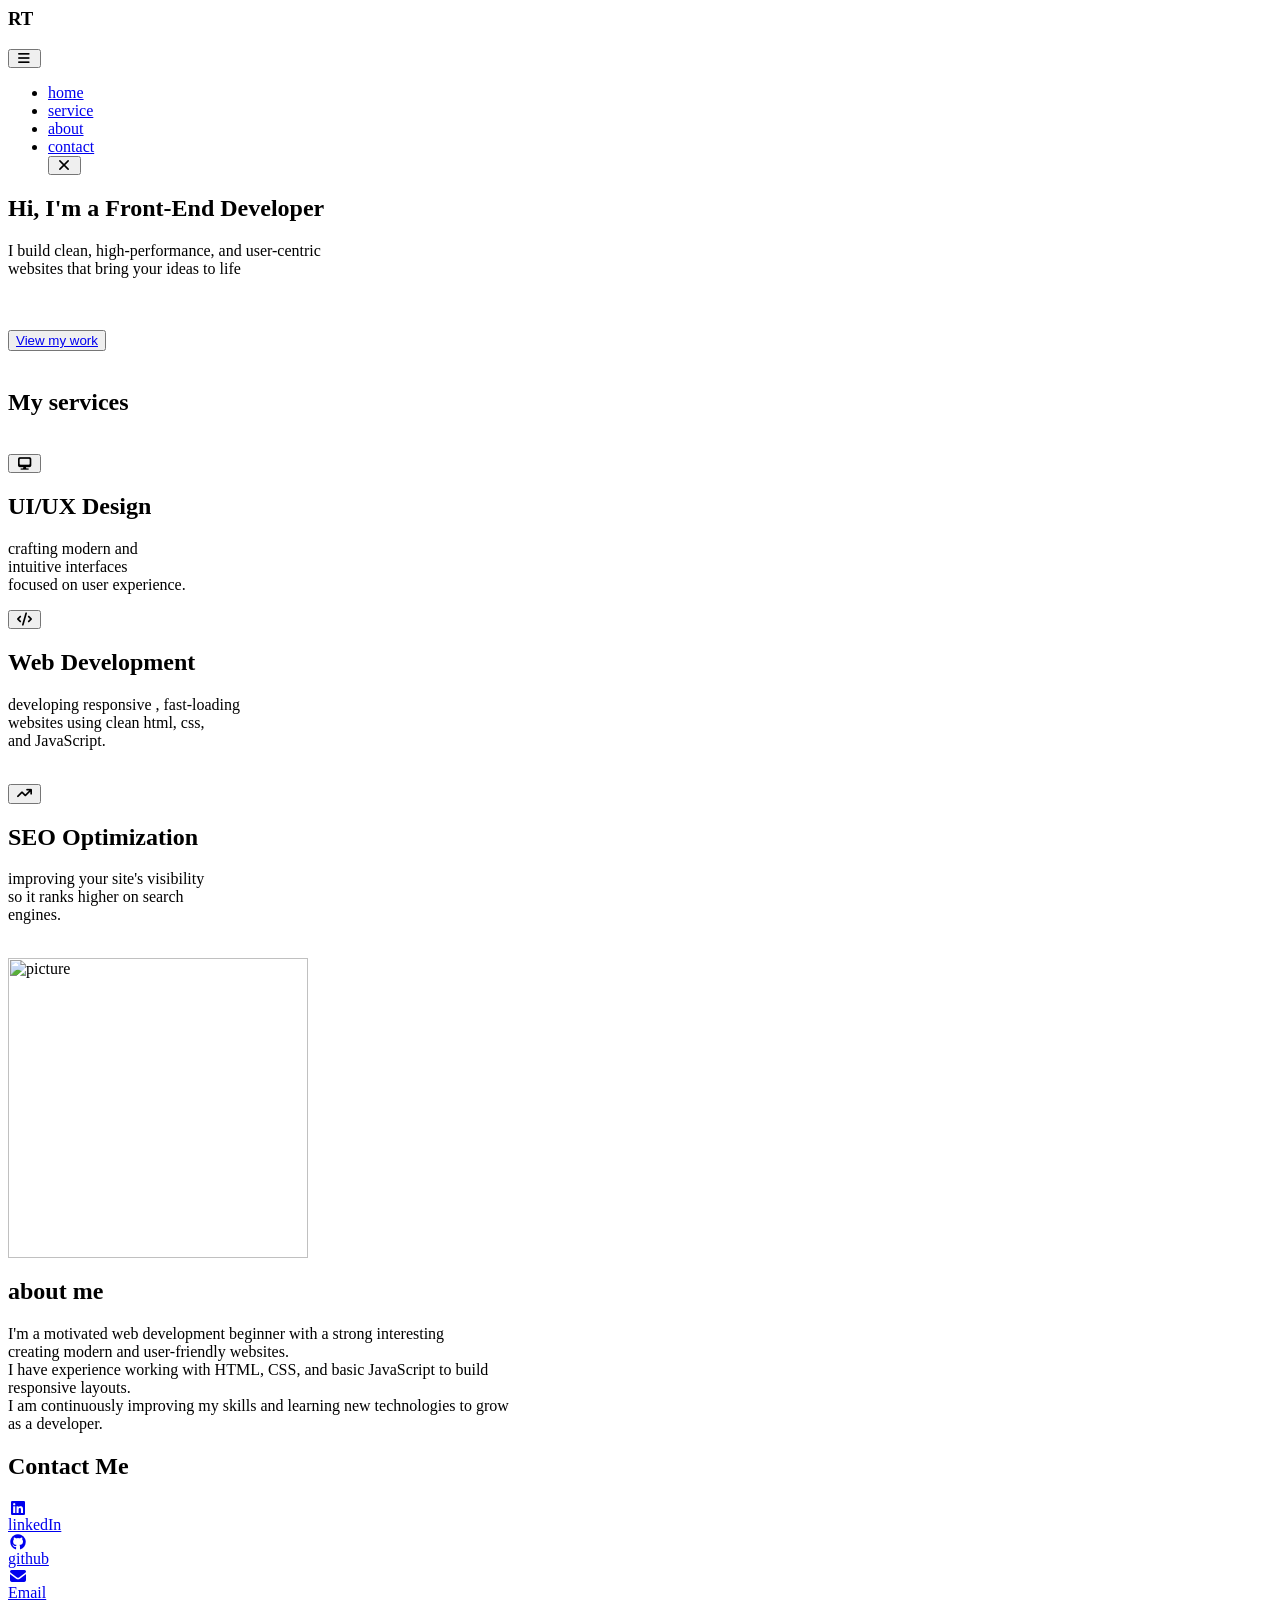
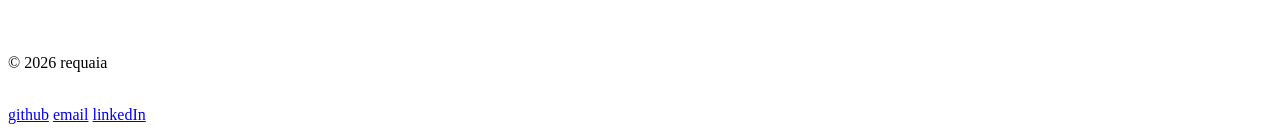
==== index.html @ fc8d2ca3 "Rename index.html.html to index.html" ====
<html lang="en">
<head>
    <meta charset="UTF-8">
    <meta http-equiv="X-UA-Compatible" content="IE=edge">
    <meta name="viewport" content="width=device-width, initial-scale=1.0">
    <title>project</title>
    <link rel="stylesheet" href="style2.css">
    <link rel="stylesheet" href="css/all.min.css">
    <link rel="stylesheet" href="responsive.css">
    <link rel="stylesheet" href="https://fonts.googleapis.com/css2?family=Poppins:wght@300;400;600;700&display=swap">
</head>
<section id="home">
<body class="body">
    <header>
  <nav class="navbar">
<div class="container">
    <h1 class="logo">R<span class="logo-span">T</span></h1>
    <button class="btn"><i class="fa-solid fa-bars"></i></button>
 

</div>

<div class="logo-link">
<ul>
     <li><a href="#home">home</a></li> 
     <li><a href="#service">service</a></li>
     <li><a href="#about">about</a></li> 
     <li><a href="#contact">contact</a></li>
    <button class="btn1"><i class="fa-solid fa-xmark"></i></button>
</ul>
</div>
  </nav>  
</header>
</section>
 <section class="hero">
    <div class="hero-banner">
<h1 class="hero-title">Hi, I'm a Front-End Developer</h1>
<p class="hero-text">I build clean, high-performance, and user-centric <br> websites that bring your ideas to life</p> <br>
 <br>
  <button class="link">
    <a href="https://github.com/requaia-teck">View my work</a></button>
    </div>
    <img src="MY PROJE/picture/JavaScript frameworks-amico.svg" alt="">
</section>
<br>
<section id="service">

<h1 class="my-service">My services</h1> <br>
<div class="web-service">
<div  class="web">
<button class="logo-service">
    <i class="fa-solid fa-desktop"></i>
</button> 
<h2 class="service-title">UI/UX Design</h2>
<p>crafting modern and <br> intuitive interfaces <br> focused on user experience.</p>
</div>
<div class="dev">
<button class="logo-service">
    <i class="fa-solid fa-code"></i>
</button>
<h2 class="service-title">Web Development</h2>
<p>developing responsive , fast-loading <br> websites  using clean html, css, <br> and JavaScript.</p>
</div>
 <br>
<div class="seo">
    <button class="logo-service">
        <i class="fa-solid fa-arrow-trend-up"></i>
    </button>
<h2 class="service-title">SEO Optimization</h2>
<p>improving your site's visibility <br> so it ranks higher on search <br> engines.</p>
</div>
</div>
</section>

<section id="about">
<div class="about"> <br>
    <img src="MY PROJE/picture/undraw_code-review_jdgp.svg" alt="picture" width="300" height="300">

<div class="us">
    <h1 class="my-us">about me</h1>
<p>I'm a motivated web development beginner with a strong 
     interesting <br> creating modern and user-friendly websites. <br>
    I have experience working with HTML, CSS, and basic 
    JavaScript to build<br>responsive layouts. <br>
I am continuously improving my skills and learning
new technologies  to grow <br>as a developer.</p>
</div>
</div>
</section>

<section id="contact">
    


    <h1 class="contact">Contact Me</h1>
     <div class="contact-container">
        
        <a href="https://linkedin.com/in/requaia-tidagh-5b0b9139b" target="_blank" 
class="contact-card1">
<div class="icon1"> <i class="fab fa-linkedin"></i></div>
<span>linkedIn</span>
</a>

<a href="https://github.com/requaia-teck" target="_black" class="contact-card2">
    <div class="icon2"><i class="fab fa-github"></i></div>
    <span>github</span></a>


<a href="mailto:requaia.ha1996@gmail.com" target="_blank" class="contact-card3">
    <div class="icon3"><i class="fas fa-envelope"></i></div> <span>Email</span></a>
</div>
</section> <br> <br>
<footer class="footer">
<p>&#169 2026 requaia</p> &nbsp;
<div class="social">
<a href="https://github.com/requaia-teck" target="_blank" class="btnf">github</a>
<a href="mailto:requaia.ha1996@gmail.com" target="_blank" class="btnf">email</a>
<a href="https://linkedin.com/in/requaia-tidagh-5b0b9139b" target="_blank" class="btnf">linkedIn</a>

</div>
</footer>
<script src="scripp.js"></script>
</body>
</html>
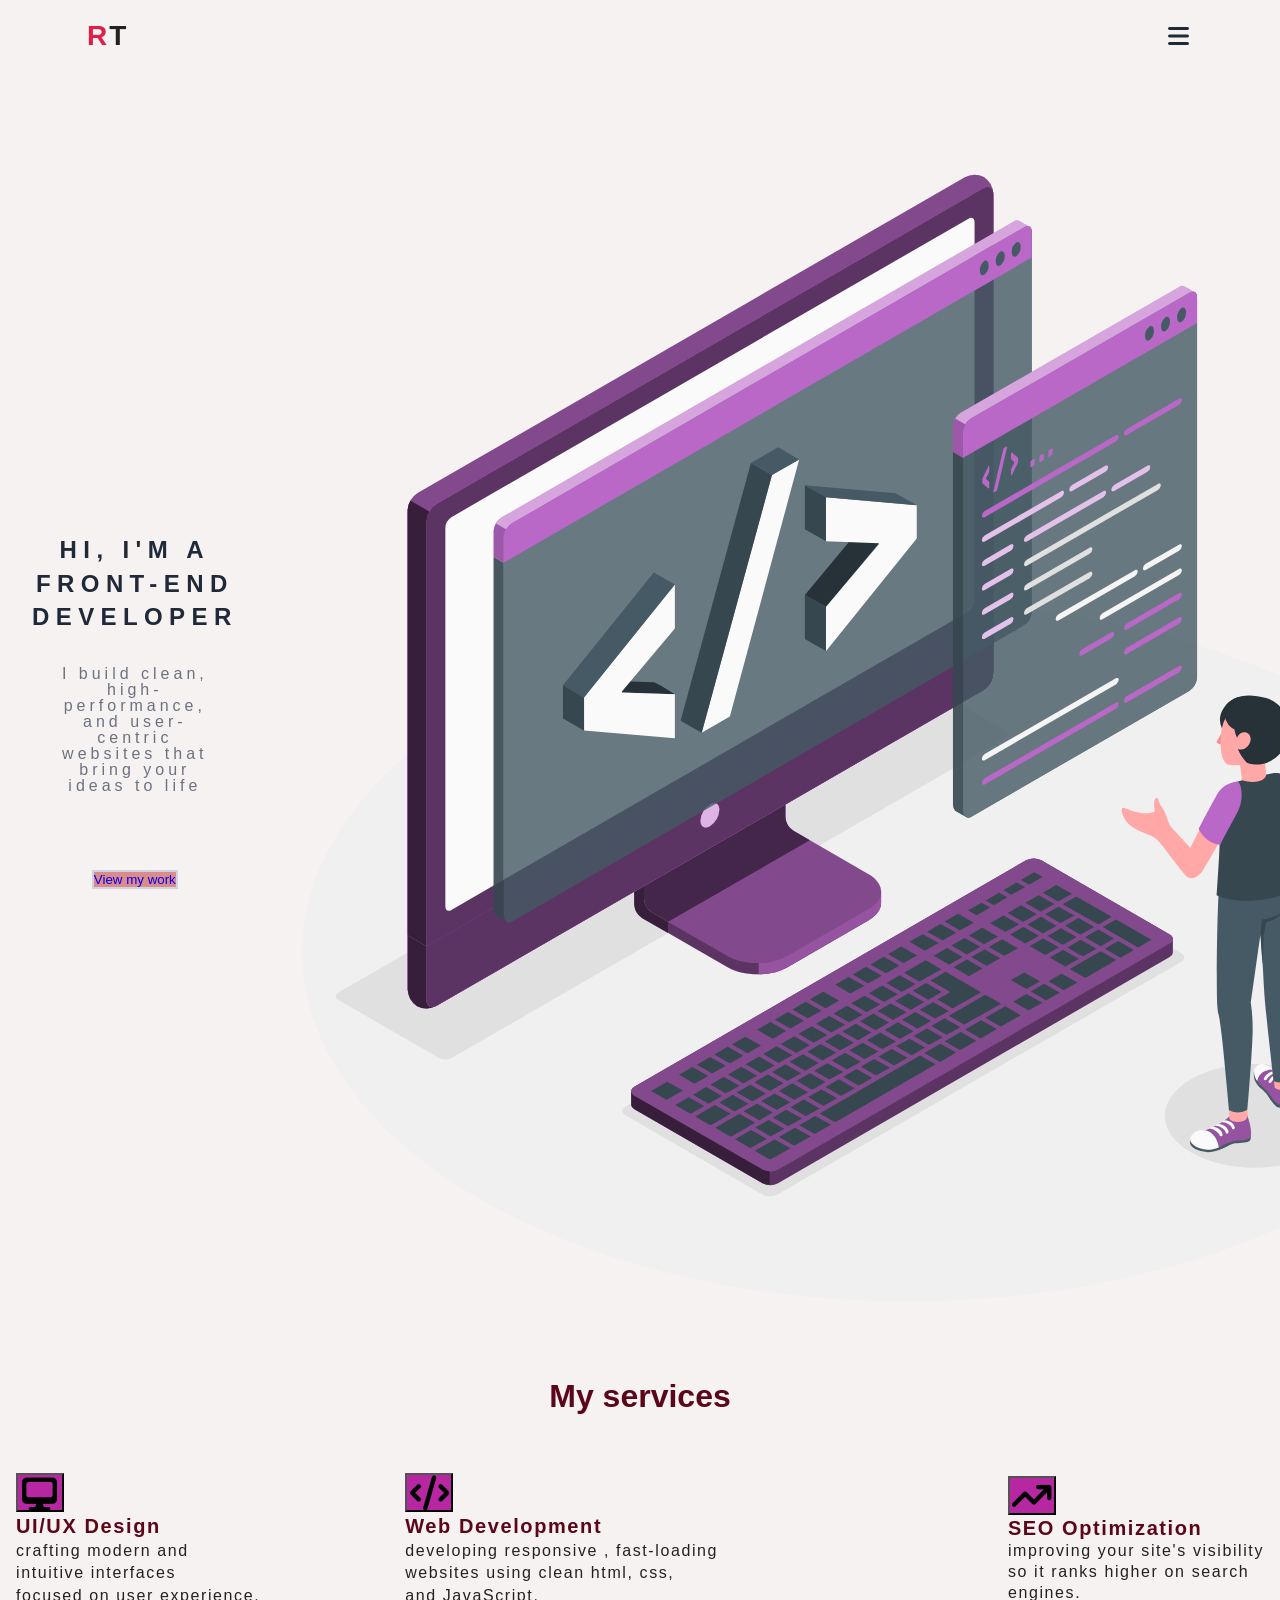
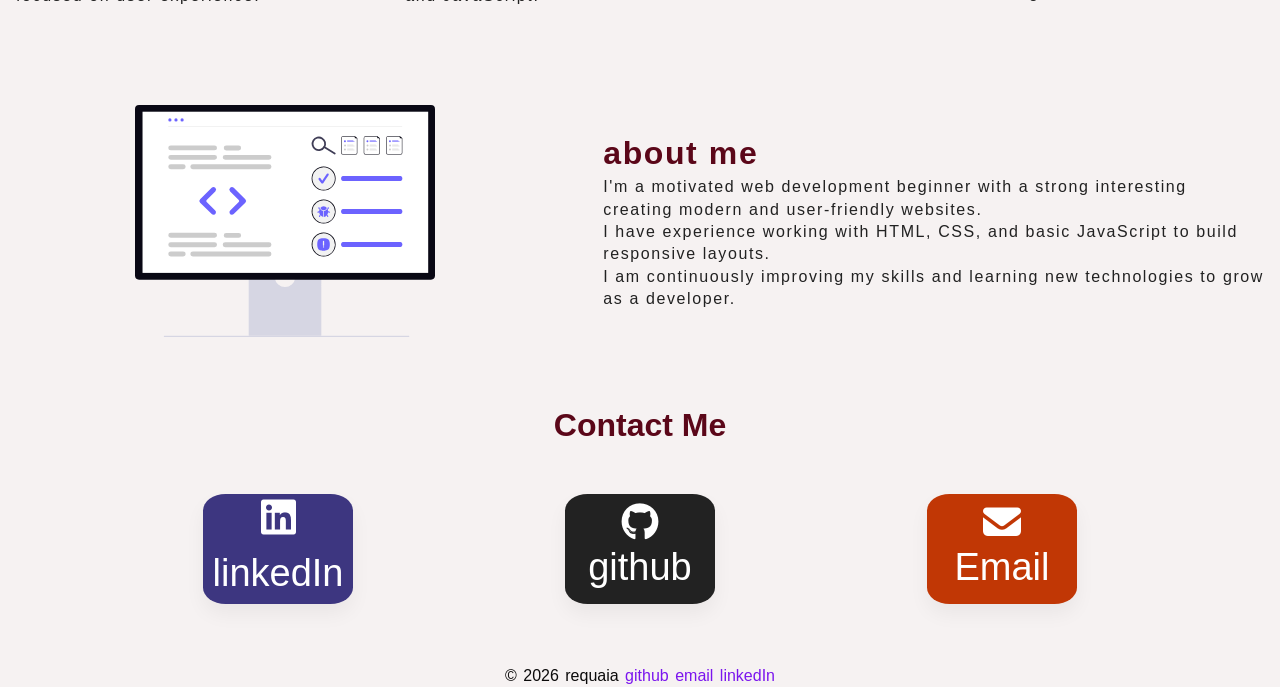
==== commit 146a5a0b: "Fix image source paths in index.html" ====
--- a/index.html
+++ b/index.html
@@ -40,7 +40,7 @@
   <button class="link">
     <a href="https://github.com/requaia-teck">View my work</a></button>
     </div>
-    <img src="MY PROJE/picture/JavaScript frameworks-amico.svg" alt="">
+    <img src="picture/JavaScript frameworks-amico.svg" alt="">
 </section>
 <br>
 <section id="service">
@@ -74,7 +74,7 @@
 
 <section id="about">
 <div class="about"> <br>
-    <img src="MY PROJE/picture/undraw_code-review_jdgp.svg" alt="picture" width="300" height="300">
+    <img src="picture/undraw_code-review_jdgp.svg" alt="picture" width="300" height="300">
 
 <div class="us">
     <h1 class="my-us">about me</h1>
--- a/style2.css
+++ b/style2.css
@@ -0,0 +1,303 @@
+* {
+margin: 0;
+padding: 0;
+box-sizing: border-box;
+}
+.body {
+background: #f6f2f2;
+font-size: 1rem;
+line-height: 1.4;
+color: #222;
+font-family: sans-serif;
+width: 100%;
+}
+a {
+    text-decoration: none;
+}
+.logo {
+    color: #e11d48;
+    font-family: Poppins,sans-serif;
+    font-weight: 700;
+    font-size: 28px;
+    letter-spacing: 2px;
+}
+.logo-span {
+color: #222;
+
+}
+.logo:hover {
+transform: scale(1.2);
+color: #1f2937;
+}
+.logo-span:hover {
+transform: (1.2);
+color: #e11d48;
+}
+.logo-link {
+display: none;
+position: absolute;
+top: 60px;
+right: 20px;
+background: white;
+padding: 10px;
+}
+.logo-link.show-links {
+  display: block;
+}
+.btn1 {
+display: none;
+position: absolute;
+top: 0.01;
+right: 40px;
+background: #e294ba;
+}
+.btn1.show-btn {
+  display: block;
+}
+
+ .navbar {
+ max-width: 1170;
+ margin: 0 auto;   
+}
+
+.container {
+  display: flex;
+justify-content: space-between;
+align-items: center;
+width: 100%;
+padding: 1rem 2rem;
+}
+
+.btn {
+background: transparent;
+border: none;
+outline: none;
+color: #1f2937;
+font-size: 1.5rem;
+transition: all 0.4s linear;
+cursor: pointer;
+}
+
+.btn:hover {
+transform: scale(1.2);
+color: #e11d48;
+}
+.hero {
+height: calc(100vh-62px);
+display: flex;
+justify-content: space-between;
+align-items: center;
+
+}
+.hero-banner {
+text-align: center;
+color: #222;
+padding: 0 2rem;
+
+}
+.hero-title {
+text-transform: uppercase;
+letter-spacing: 0.4rem;
+font-size: 1.5rem;
+margin-bottom: 2rem;
+color: #1f2937;
+}
+.hero-text {
+line-height: 1;
+width: 85%;
+margin: 0 auto;
+margin-bottom: 2rem;
+letter-spacing: 0.25rem;
+color: #6b7280;
+
+}
+.link {
+  background-color: rgb(220, 139, 139);
+  color: #1f2937;
+  transition: all 0.5 linear; 
+border: 2px solid #cfd5e0;
+}
+
+.link-hover {
+  transform: scale(2.5);
+  background: #e11d48;
+   
+
+} 
+.service {
+height: auto;
+display: flex;
+
+}
+.my-service {
+text-align: center;
+color: #5b0719;
+font-size: 2rem;
+
+margin: 0 auto;
+
+}
+.web-service {
+display: flex;
+justify-content: space-between;
+align-items: center;
+line-height: 1.3;
+letter-spacing: 00.1rem;
+padding: 2rem 1rem;
+}
+.logo-service {
+background: #b727a2;
+font-size: 35px;
+transition: all 0.5s linear;
+
+}
+.logo-service:hover {
+  transform: scale(1.2);
+  color: white;
+}
+
+.service-title {
+color: #5b0719;
+font-size: 20px;
+transition: all 0.3 linear;
+}
+.service-title:hover {
+  transform: scale(1.1);
+}
+
+.web {
+flex-direction: column;
+line-height: 1.4;
+}
+.dev {
+flex-direction: column;
+line-height: 1.4;
+}
+.seo {
+font-size: 1rem;
+
+}
+.about {
+display: flex;
+justify-content: space-between;
+align-items: center;
+padding: 2rem 1rem;
+}
+.us {
+margin-left: 50px;
+letter-spacing: 0.1rem;
+line-height: 1.4;
+
+}
+.my-us {
+color: #5b0719;
+font-size: 2rem;
+
+}
+.contact-section {
+padding: 3rem 2rem;
+text-align: center;
+
+}
+.contact {
+  text-align: center;
+font-size: 2rem;
+  color: #5b0719;
+  margin-bottom: 30px;
+  text-transform: capitalize;
+}
+
+.contact-container {
+display: flex;
+justify-content: space-evenly;
+align-items: center;
+padding: 1rem 1rem ;
+gap: 25px;
+flex-wrap: wrap;
+}
+.contact-card1 {
+  text-decoration: none;
+  align-items: center;
+  display: flex;
+  justify-content: center;
+flex-direction: column;
+font-size: 38px;
+background-color: rgb(61, 54, 128);
+color: white;
+width: 150px;
+height: 110;
+border-radius: 15%;
+box-shadow: 0 10px 20px rgba(0, 0, 0, 0.05);
+transition: all 0.3s ease;
+}
+.contact-card1:hover {
+transform: translateY(-10px);
+box-shadow: 0 15px 30px rgba(108, 99, 255, 0.2);
+}
+.icon1 {
+font-size: 2.5rem;
+margin-bottom: 10px;
+
+border-radius: 40%;
+}
+.contact-card2 {
+  text-decoration: none;
+  align-items: center;
+  display: flex;
+  justify-content: center;
+flex-direction: column;
+font-size: 38px; 
+background-color: #222;
+color: white;
+width: 150px;
+height: 110;
+border-radius: 15%;
+box-shadow: 0 10px 20px rgba(0, 0, 0, 0.05);
+transition: all 0.3s ease;
+
+}
+.contact-card2:hover {
+  transform: translateY(-10px);
+  box-shadow: 0 15px 30px rgba(108, 99, 255, 0.2);
+
+}
+.contact-card3 {
+  text-decoration: none;
+  align-items: center;
+  display: flex;
+  justify-content: center;
+flex-direction: column;
+font-size: 38px; 
+background-color: rgb(193, 55, 5);
+color: white;
+width: 150px;
+height: 110;
+border-radius: 15%;
+box-shadow: 0 10px 20px rgba(0, 0, 0, 0.05);
+transition: all 0.3s ease;
+
+}
+.contact-card3:hover {
+  transform: translateY(-10px);
+  box-shadow: 0 15px 30px rgba(108, 99, 255, 0.2);}
+.footer {
+display: flex;
+justify-content: center;
+word-spacing: 2;
+text-align: center;
+width: 80%;
+margin: 0 auto;
+color: rgb(11, 10, 10);
+font-size: 16px;
+}
+
+.btnf {
+color: rgb(123, 21, 238);
+text-decoration: none;
+transition: all 0.5 linear;
+}
+.btnf:hover {
+transform: 1;
+color: gray;
+}
+
--- a/responsive.css
+++ b/responsive.css
@@ -0,0 +1,44 @@
+@media (max-width: 768px) {
+.body {
+background: rgb(224, 215, 198);
+
+}
+h1 {
+font-size: 20px;
+
+}
+h2 {
+font-size: 18px;
+}
+p {
+font-size: 12px;
+}
+.logo-link {
+display: none;
+flex-direction: column;
+}
+.home,
+ .about {
+flex-direction: column;
+text-align: center;
+}
+.hero {
+    flex-direction: column;
+text-align: center;
+
+}
+.service {
+flex-direction: column;
+text-align: center;
+
+}
+ 
+.contact {
+    flex-direction: column;
+    text-align: center;
+}
+.footer {
+    font-size: 14px;
+}
+}
+
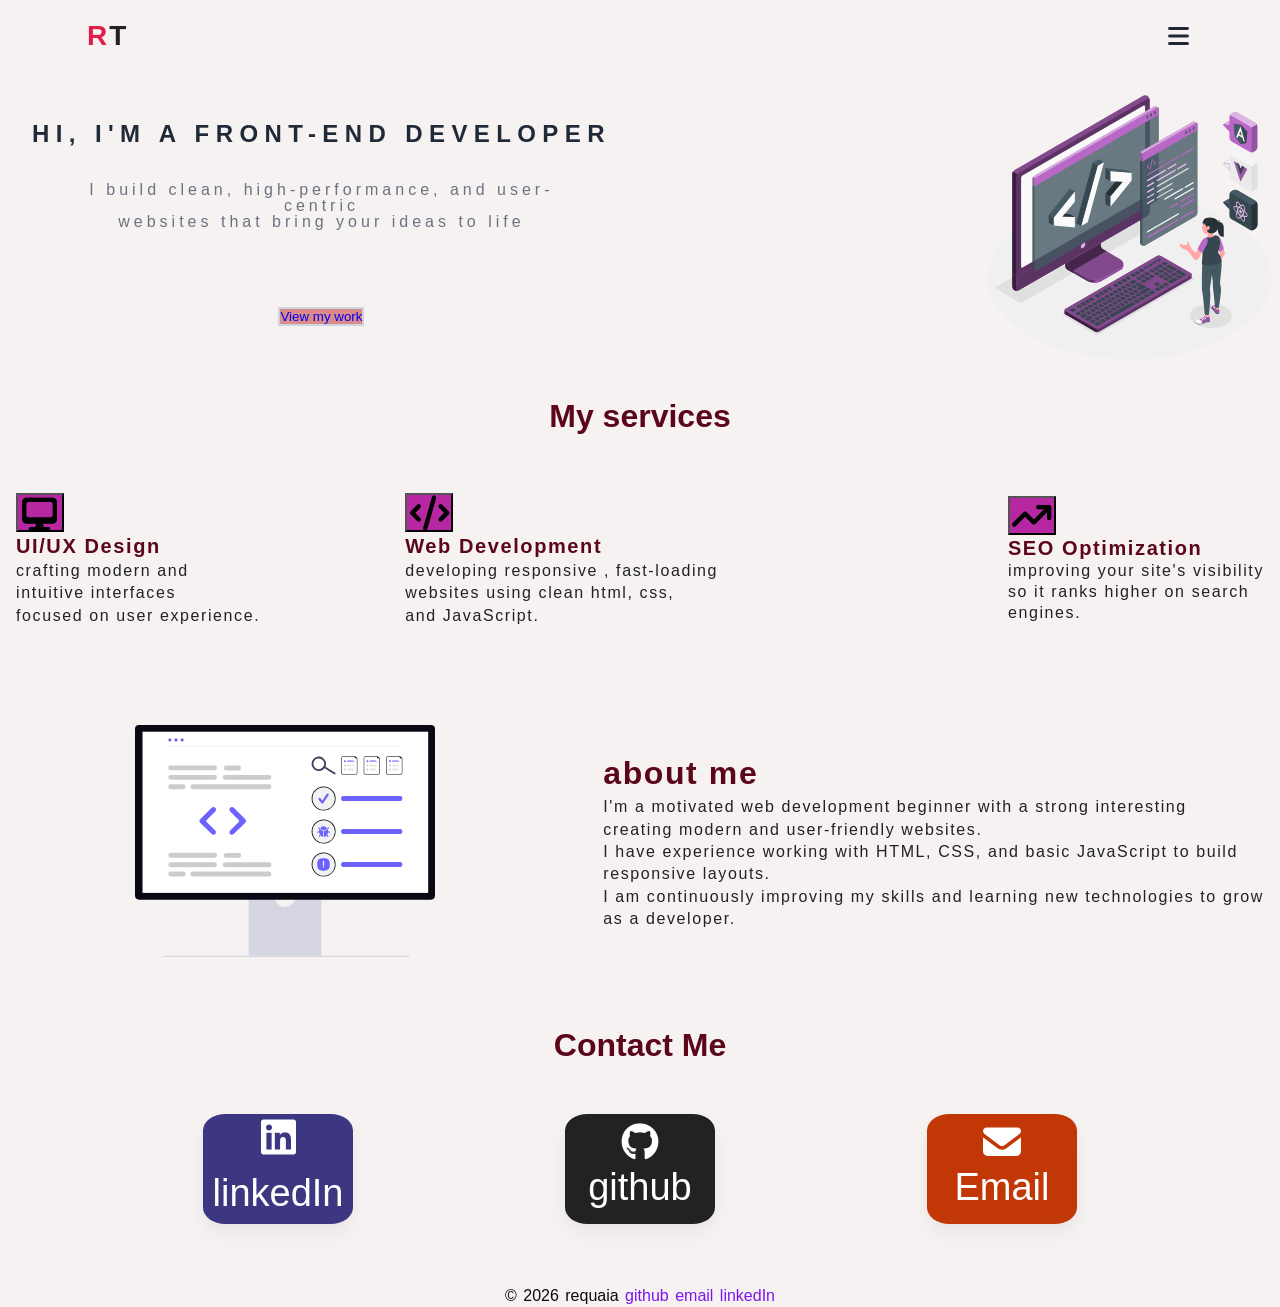
==== commit 5b308a12: "Update index.html" ====
--- a/index.html
+++ b/index.html
@@ -40,7 +40,7 @@
   <button class="link">
     <a href="https://github.com/requaia-teck">View my work</a></button>
     </div>
-    <img src="picture/JavaScript frameworks-amico.svg" alt="">
+    <img src="picture/JavaScript frameworks-amico.svg" alt="picture" width="300" height="300">
 </section>
 <br>
 <section id="service">
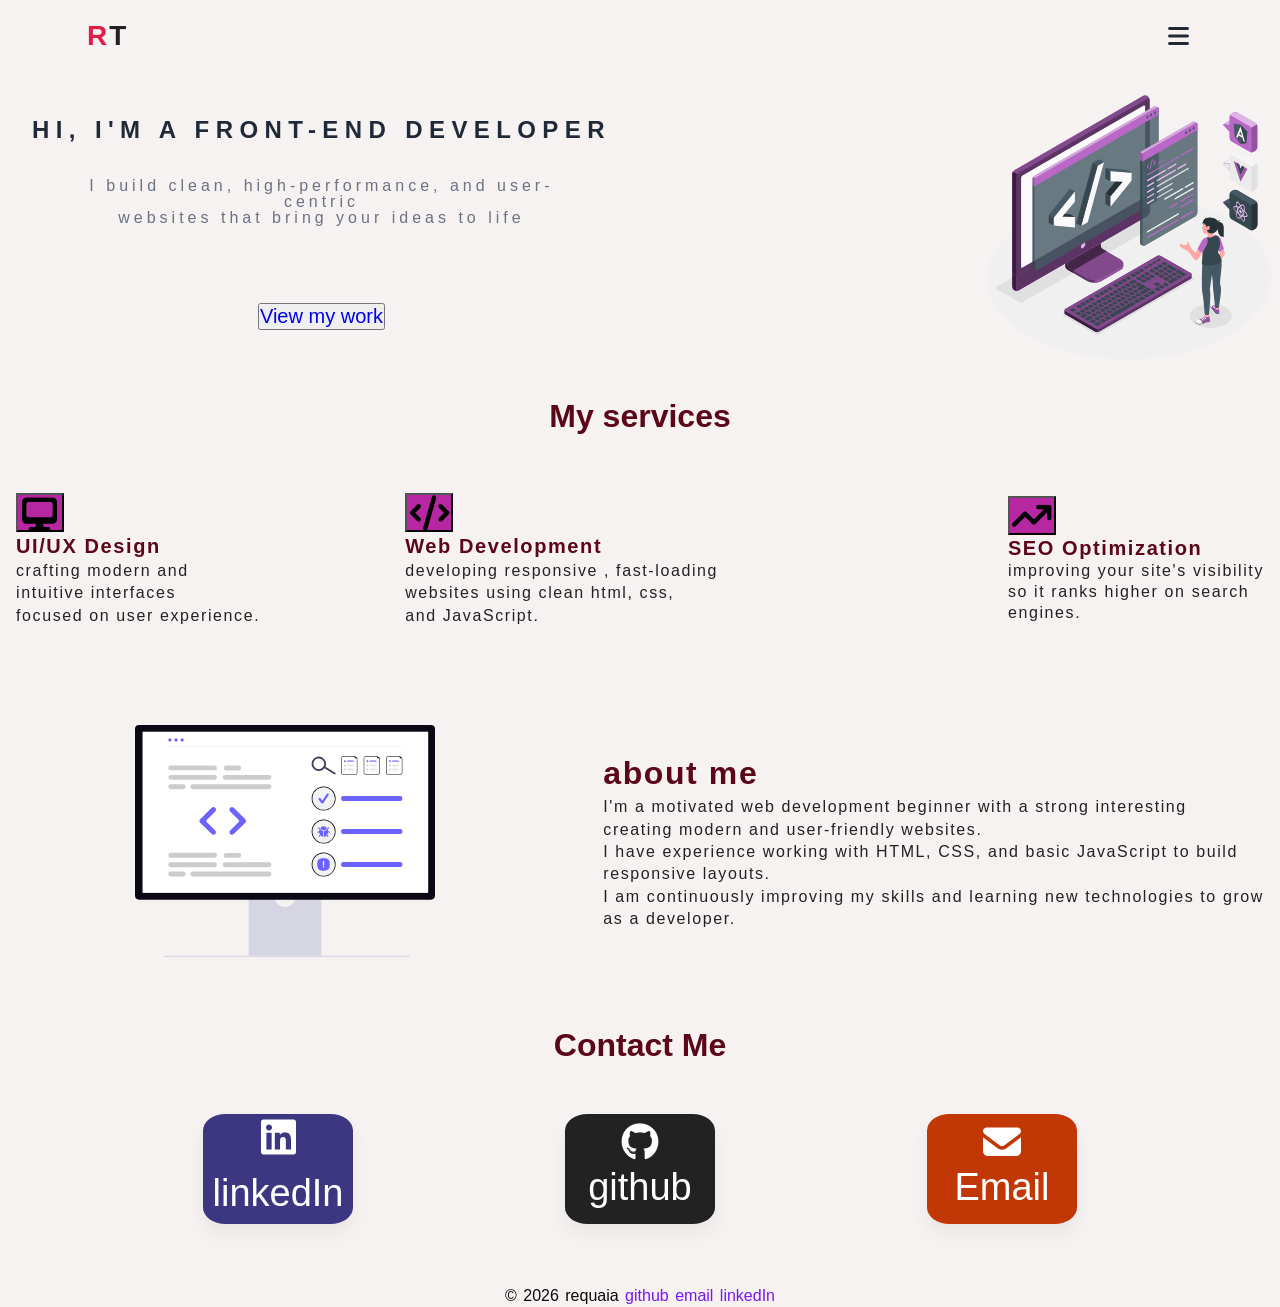
==== commit b24e50d1: "Update index.html" ====
--- a/index.html
+++ b/index.html
@@ -37,10 +37,10 @@
 <h1 class="hero-title">Hi, I'm a Front-End Developer</h1>
 <p class="hero-text">I build clean, high-performance, and user-centric <br> websites that bring your ideas to life</p> <br>
  <br>
-  <button class="link">
+  <button class="btn1">
     <a href="https://github.com/requaia-teck">View my work</a></button>
     </div>
-    <img src="picture/JavaScript frameworks-amico.svg" alt="picture" width="300" height="300">
+    <img src="picture/JavaScript frameworks-amico.svg" alt="picture" width="300" height="300" class="img">
 </section>
 <br>
 <section id="service">
@@ -74,7 +74,7 @@
 
 <section id="about">
 <div class="about"> <br>
-    <img src="picture/undraw_code-review_jdgp.svg" alt="picture" width="300" height="300">
+    <img src="picture/undraw_code-review_jdgp.svg" alt="picture" width="300" height="300" class="img">
 
 <div class="us">
     <h1 class="my-us">about me</h1>
--- a/style2.css
+++ b/style2.css
@@ -45,6 +45,7 @@
   display: block;
 }
 .btn1 {
+    font-size: 20px; }
 display: none;
 position: absolute;
 top: 0.01;
--- a/responsive.css
+++ b/responsive.css
@@ -1,17 +1,35 @@
 @media (max-width: 768px) {
 .body {
 background: rgb(224, 215, 198);
+padding: 50px 20px;
+line-height: 1.6;
+}
+.section {
+padding: 60px 20px;
 
 }
 h1 {
-font-size: 20px;
+font-size: 26px;
 
 }
 h2 {
 font-size: 18px;
 }
 p {
-font-size: 12px;
+font-size: 16px;
+}
+.img {
+    max-width: 100%;
+}
+.link {
+    font-size: 20px;
+    background-color: #c3b5da;
+    color: rgb(223, 208, 208);
+    border-radius: 6px;
+}
+.link:hover {
+background-color: #5d93c8;
+
 }
 .logo-link {
 display: none;
@@ -27,10 +45,13 @@
 text-align: center;
 
 }
-.service {
+
+.web-service {
+    display: flex;
 flex-direction: column;
+align-items: center;
+gap: 20px;
 text-align: center;
-
 }
  
 .contact {
